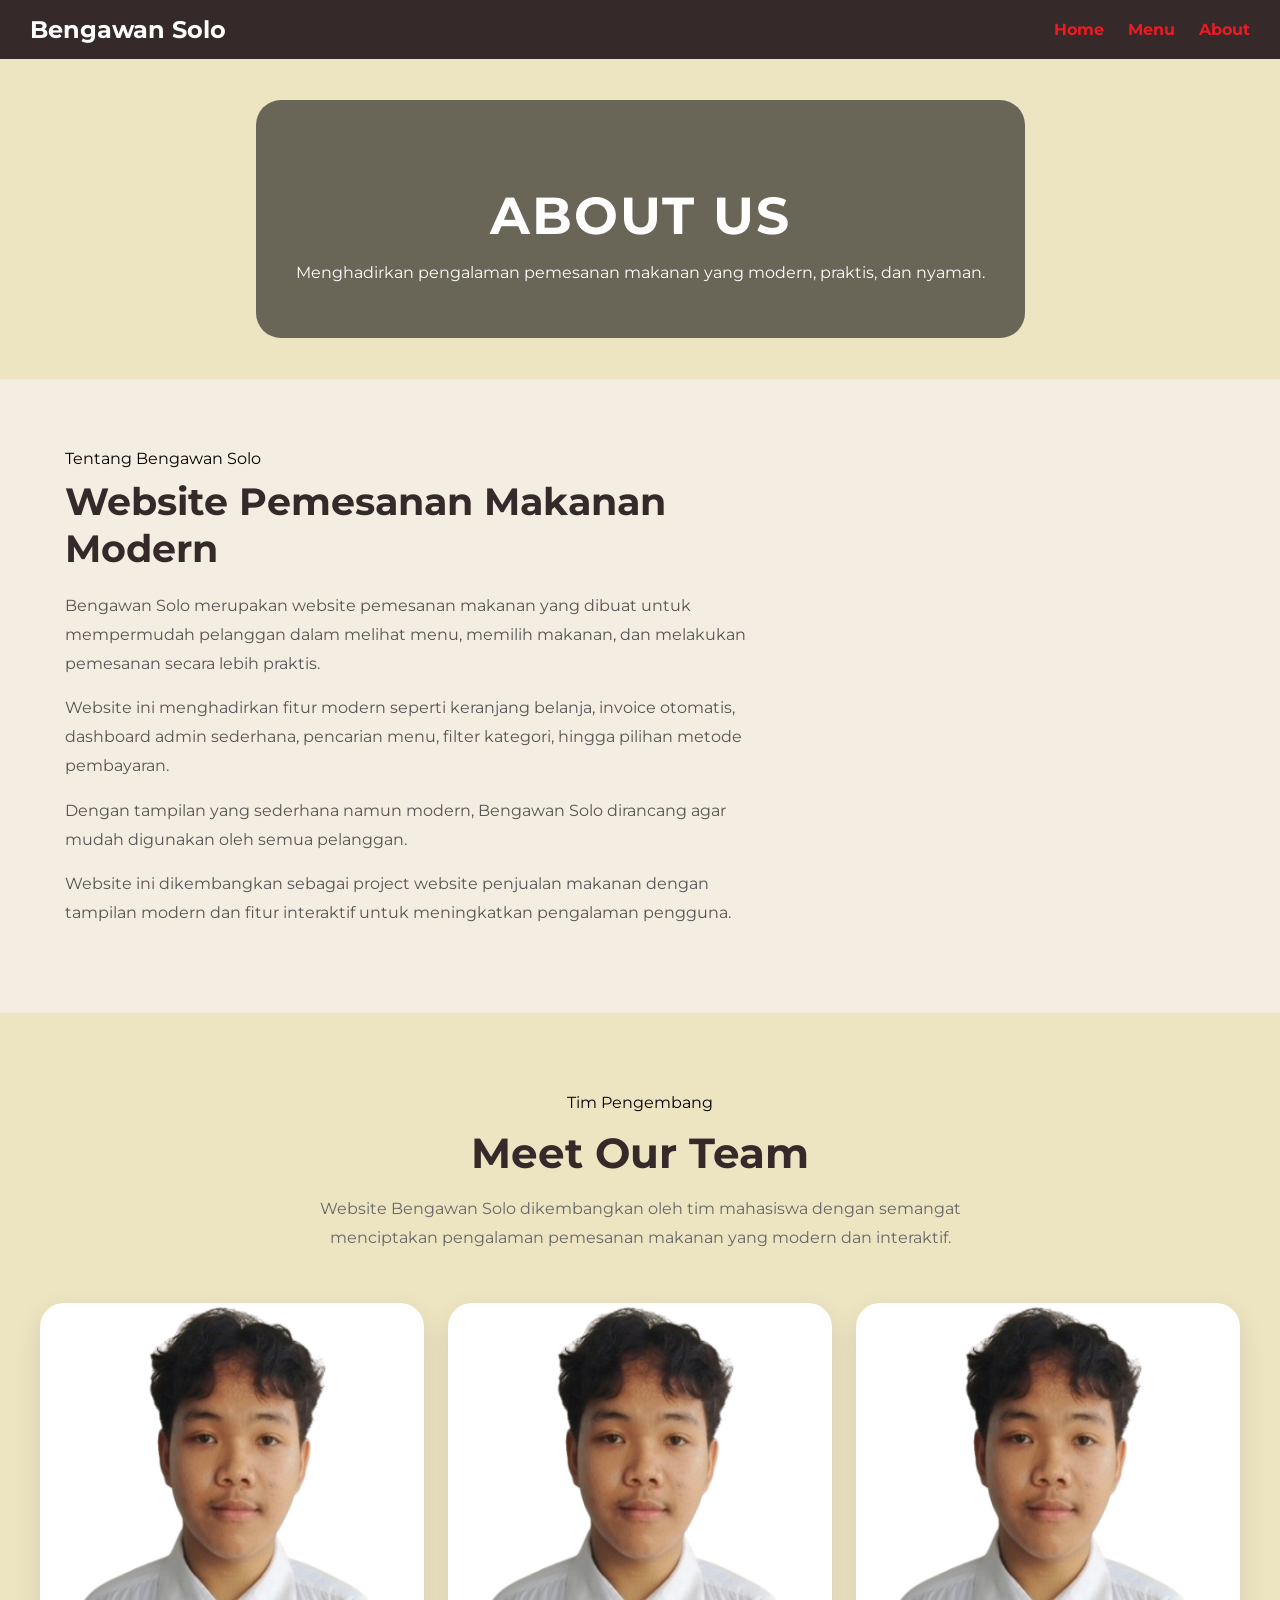
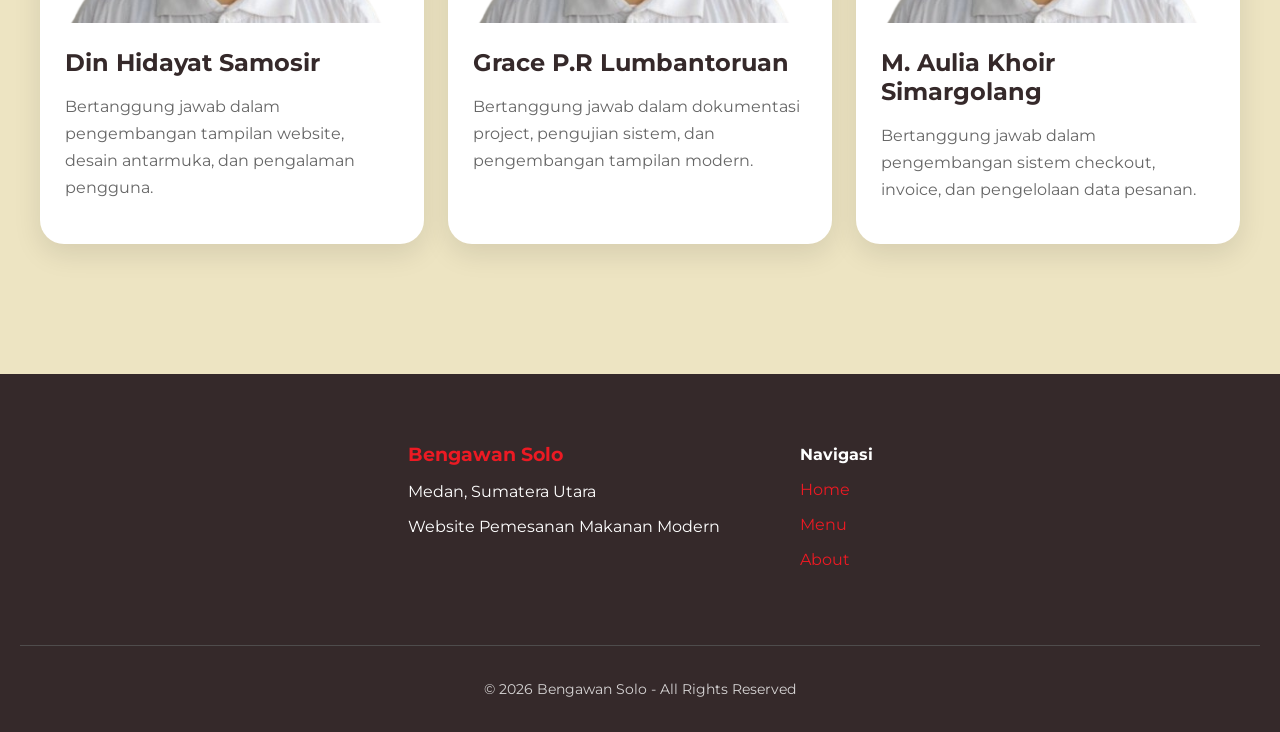
==== about.html @ acec0089 "ini yang tadi" ====
<!DOCTYPE html>
<html lang="en">

<head>
    <meta charset="UTF-8">
    <meta name="viewport" content="width=device-width, initial-scale=1.0">
    <title>About Us - Bengawan Solo</title>

    <link rel="stylesheet" href="styles/style.css">
    <link href="https://fonts.googleapis.com/css2?family=Montserrat&display=swap" rel="stylesheet">
</head>

<body>

    <!-- HEADER -->
    <header>
        <h2 class="logo">Bengawan Solo</h2>

        <div class="hamburger" id="hamburger">☰</div>

        <nav id="nav-menu">
            <a href="index.html">Home</a>
            <a href="menu.html">Menu</a>
            <a href="about.html">About</a>
        </nav>
    </header>

    <!-- HERO -->
    <section class="about-hero">
        <div class="about-overlay">
            <h1>ABOUT US</h1>
            <p>Menghadirkan pengalaman pemesanan makanan yang modern, praktis, dan nyaman.</p>
        </div>
    </section>

    <!-- ABOUT CONTENT -->
    <section class="about-section-page">
        <div class="about-page-container">

            <div class="about-page-text">
                <span class="section-label">Tentang Bengawan Solo</span>

                <h2>Website Pemesanan Makanan Modern</h2>

                <p>
                    Bengawan Solo merupakan website pemesanan makanan yang dibuat
                    untuk mempermudah pelanggan dalam melihat menu, memilih makanan,
                    dan melakukan pemesanan secara lebih praktis.
                </p>

                <p>
                    Website ini menghadirkan fitur modern seperti keranjang belanja,
                    invoice otomatis, dashboard admin sederhana, pencarian menu,
                    filter kategori, hingga pilihan metode pembayaran.
                </p>

                <p>
                    Dengan tampilan yang sederhana namun modern, Bengawan Solo
                    dirancang agar mudah digunakan oleh semua pelanggan.
                </p>

                <p>
                    Website ini dikembangkan sebagai project website penjualan
                    makanan dengan tampilan modern dan fitur interaktif untuk
                    meningkatkan pengalaman pengguna.
                </p>

            </div>
        </div>

    </section>

    <section class="team-section">

        <div class="team-header">
            <span class="section-label">Tim Pengembang</span>
            <h2>Meet Our Team</h2>
            <p>
                Website Bengawan Solo dikembangkan oleh tim mahasiswa
                dengan semangat menciptakan pengalaman pemesanan makanan
                yang modern dan interaktif.
            </p>
        </div>

        <div class="team-grid">

            <!-- MEMBER 1 -->
            <div class="team-profile-card">

                <div class="team-photo">
                    <img src="assets/foto/foto.png" alt="Din Hidayat">
                </div>

                <div class="team-profile-content">
                    <h3>Din Hidayat Samosir</h3>

                    <p>
                        Bertanggung jawab dalam pengembangan tampilan website,
                        desain antarmuka, dan pengalaman pengguna.
                    </p>
                </div>

            </div>

            <!-- MEMBER 2 -->
            <div class="team-profile-card">

                <div class="team-photo">
                    <img src="assets/foto/foto.png" alt="Grace">
                </div>

                <div class="team-profile-content">
                    <h3>Grace P.R Lumbantoruan</h3>

                    <p>
                        Bertanggung jawab dalam dokumentasi project,
                        pengujian sistem, dan pengembangan tampilan modern.
                    </p>
                </div>

            </div>

            <!-- MEMBER 3 -->
            <div class="team-profile-card">

                <div class="team-photo">
                    <img src="assets/foto/foto.png" alt="Khoir">
                </div>

                <div class="team-profile-content">
                    <h3>M. Aulia Khoir Simargolang</h3>

                    <p>
                        Bertanggung jawab dalam pengembangan sistem checkout,
                        invoice, dan pengelolaan data pesanan.
                    </p>
                </div>

            </div>


        </div>

    </section>

    <!-- FOOTER -->
    <footer>
        <div class="footer-container">

            <div class="footer-info">
                <h3>Bengawan Solo</h3>
                <p>Medan, Sumatera Utara</p>
                <p>Website Pemesanan Makanan Modern</p>
            </div>

            <div class="footer-info">
                <h4>Navigasi</h4>
                <p><a href="index.html">Home</a></p>
                <p><a href="menu.html">Menu</a></p>
                <p><a href="about.html">About</a></p>
            </div>

        </div>

        <div class="footer-bottom">
            <p>&copy; 2026 Bengawan Solo - All Rights Reserved</p>
        </div>
    </footer>

    <script src="scripts/main.js"></script>
</body>

</html>
---- styles/style.css ----
/*
=================================================
          PENGATURAN DASAR (GLOBAL)
=================================================
*/

html {
    scroll-behavior: smooth;
}

body {
    background-color: #EDE4C2;    
    font-family: 'Montserrat', sans-serif;
    margin: 0;
}
/*
=================================================
        AKHIR PENGATURAN DASAR (GLOBAL)
=================================================
*/


/*
=================================================
                 HEADER & NAVIGASI
=================================================
*/
header {
    padding: 15px 30px;
    background-color: #35292A;
    color: white;
    display: flex;
    justify-content: space-between;
    align-items: center;
    position: sticky;
    top: 0;
    z-index: 1000;
}

.logo {
    margin: 0;
}

nav a {
    margin-left: 20px;
    text-decoration: none;
    color: #EC1A23;
    font-weight: bold;
}

nav a:hover {
    text-decoration: underline;
}


/*
=================================================
              AKHIR HEADER & NAVIGASI
=================================================
*/


/*
=================================================
               BANNER (HERO SECTION)
=================================================
*/
#banner {
    position: relative;
    height: 400px;
    background: url('https://images.unsplash.com/photo-1504674900247-0877df9cc836') center/cover no-repeat;
    display: flex;
    justify-content: center;
    align-items: center;
}

.overlay {
    background: rgba(0,0,0,0.5);
    padding: 40px;
    text-align: center;
    color: white;
    border-radius: 100px;
}

.overlay h1 {
    font-family: 'Copperplate', 'Papyrus', fantasy;
    font-size: 60px;        
    margin-bottom: 10px;
}

.btn {
    display: inline-block;
    margin-top: 20px;
    padding: 10px 20px;
    background-color: #EC1A23;
    color: white;
    text-decoration: none;
    border-radius: 5px;
}

.btn:hover {
    background-color: #c5141c;
}
/*
=================================================
             AKHIR BANNER (HERO SECTION)
=================================================
*/
/*
=================================================
             SLIDER ULASAN (TESTIMONI)
=================================================
*/
.ulasan-section {
    padding: 60px 20px;
    background-color: #f4ede1; /* Warna krem yang sedikit beda biar menonjol */
    text-align: center;
}

.ulasan-section h2 {
    color: #35292A;
    margin-bottom: 30px;
}

.slider-container {
    display: flex;
    align-items: center;
    justify-content: center;
    max-width: 600px;
    margin: 0 auto;
    position: relative;
    gap: 15px; /* Jarak antara tombol dan kartu */
}

/* Ini "Jendela" pembatasnya */
.slider-wrapper {
    width: 80%;
    overflow: hidden; /* Sembunyikan kartu yang meluber keluar batas */
    border-radius: 10px;
    box-shadow: 0 4px 15px rgba(0,0,0,0.05);
}

/* Ini "Rel" keretanya */
.slider-track {
    display: flex;
    transition: transform 0.4s ease-in-out; /* Ini kunci animasi geser mulusnya! */
}

/* Ini "Gerbong" ulasannya */
.slide-card {
    min-width: 100%; /* Memaksa tiap kartu lebarnya 100% dari jendela */
    box-sizing: border-box;
    background: white;
    padding: 30px 20px;
    border-radius: 10px;
}

.bintang {
    margin: 0 0 10px 0;
    font-size: 20px;
}

.komen {
    font-style: italic;
    color: #555;
    margin-bottom: 15px;
    line-height: 1.5;
}

/* Tombol Kiri Kanan */
.slider-btn {
    background-color: #EC1A23;
    color: white;
    border: none;
    border-radius: 50%;
    width: 40px;
    height: 40px;
    font-size: 20px;
    font-weight: bold;
    cursor: pointer;
    transition: 0.3s;
}

.slider-btn:hover {
    background-color: #35292A;
    transform: scale(1.1);
}
/*
=================================================
          AKHIR SLIDER ULASAN (TESTIMONI)
=================================================
*/

/*
=================================================
               DAFTAR MENU & KARTU
=================================================
*/
#menu {
    padding: 50px 20px;
    text-align: center;
}

#menu h2 {
    margin-bottom: 30px;
}

.menu-container {
    display: flex;
    justify-content: center;
    gap: 20px;
    flex-wrap: wrap;
}

.card {
    background: white;
    padding: 20px;
    width: 200px;
    border-radius: 10px;
    box-shadow: 0 4px 8px rgba(0,0,0,0.1);
}

.card h3 {
    margin-top: 0;
}

.card img {
    width: 100%;
    height: 140px;
    object-fit: cover;
    border-radius: 8px;
    margin-bottom: 12px;
}

.btn-card {
    width: 100%;
    margin-top: 10px;
    padding: 8px;
    background: #EC1A23;
    color: white;
    border: none;
    border-radius: 5px;
    cursor: pointer;
}

.btn-pesan {
    width: 100%;
    margin-top: 12px;
    padding: 10px;
    background-color: #EC1A23;
    color: white;
    border: none;
    border-radius: 6px;
    font-weight: bold;
    cursor: pointer;
    transition: 0.3s;
}

.btn-pesan:hover {
    background-color: #c5141c;
    transform: scale(1.03);
}
/*
=================================================
             AKHIR DAFTAR MENU & KARTU
=================================================
*/


/*
=================================================
             NOTIFIKASI (TOAST POP-UP)
=================================================
*/
.toast {
    visibility: hidden;
    min-width: 280px;
    background-color: #333;
    color: #fff;
    text-align: center;
    border-radius: 8px;
    padding: 16px 20px;
    position: fixed;
    bottom: 30px;
    left: 50%;
    transform: translate(-50%, 20px);
    z-index: 1000;
    box-shadow: 0 4px 15px rgba(0,0,0,0.3);
    font-size: 15px;
    opacity: 0;
    transition: all 0.4s ease;
}

.toast.show {
    visibility: visible;
    opacity: 1;
    transform: translate(-50%, 0);
}
/*
=================================================
           AKHIR NOTIFIKASI (TOAST POP-UP)
=================================================
*/
/*
=================================================
             KERANJANG BELANJA (CART)
=================================================
*/
.cart-section {
    padding: 50px 20px;
    background-color: #EDE4C2; /* Warna background sedikit lebih terang dari body */
}

.cart-container {
    max-width: 600px;
    margin: 0 auto;
    background: white;
    padding: 30px;
    border-radius: 15px;
    box-shadow: 0 8px 20px rgba(0, 0, 0, 0.08); /* Efek melayang/shadow yang lembut */
    border-top: 5px solid #EC1A23; /* Garis aksen merah Bengawan Solo di atas */
}

.cart-container h2 {
    text-align: center;
    color: #35292A;
    margin-bottom: 25px;
    font-size: 24px;
}

.cart-items-list {
    min-height: 80px;
}

.empty-msg {
    text-align: center;
    color: #888;
    font-style: italic;
    padding: 20px 0;
}

/* Desain untuk setiap baris pesanan */
.cart-item {
    display: flex;
    justify-content: space-between;
    align-items: center;
    padding: 12px 0;
    border-bottom: 1px dashed #ccc; /* Garis pemisah putus-putus biar estetik */
}

.item-name {
    font-weight: 600;
    color: #35292A;
}

.item-price {
    font-weight: 500;
    color: #555;
    display: flex;
    align-items: center;
    gap: 15px; /* Jarak antara harga dan tombol silang */
}

/* Tombol hapus (silang merah) */
.btn-remove {
    background: #ffe6e6;
    border: none;
    color: #EC1A23;
    width: 28px;
    height: 28px;
    border-radius: 50%; /* Bikin tombolnya jadi bulat */
    cursor: pointer;
    font-weight: bold;
    display: flex;
    justify-content: center;
    align-items: center;
    transition: 0.2s ease;
}

.btn-remove:hover {
    background: #EC1A23;
    color: white;
    transform: scale(1.1);
}

/* Bagian bawah keranjang (Total & Tombol) */
.cart-footer {
    margin-top: 25px;
    padding-top: 15px;
    border-top: 2px solid #eee;
    text-align: right;
}

.cart-total {
    font-size: 20px;
    font-weight: bold;
    color: #35292A;
    margin-bottom: 20px;
}

#total-price {
    color: #EC1A23; /* Total harganya ditonjolkan dengan warna merah */
    font-size: 24px;
    margin-left: 10px;
}

.btn-checkout {
    width: 100%;
    padding: 14px;
    background-color: #25D366; /* Warna hijau khas WhatsApp */
    color: white;
    border: none;
    border-radius: 8px;
    font-size: 16px;
    font-weight: bold;
    cursor: pointer;
    transition: all 0.3s ease;
    box-shadow: 0 4px 10px rgba(37, 211, 102, 0.3);
}

.btn-checkout:hover {
    background-color: #128C7E; /* Hijau WA lebih gelap saat di-hover */
    transform: translateY(-2px); /* Efek tombol naik sedikit */
}
/*
=================================================
          AKHIR KERANJANG BELANJA (CART)
=================================================
*/

/*
=================================================
                     FOOTER
=================================================
*/
footer {
    background-color: #35292A;
    color: white;
    padding: 50px 20px 20px;
    margin-top: 50px;
}

.footer-container {
    display: flex;
    justify-content: center;
    gap: 80px;
    flex-wrap: wrap;
    max-width: 1200px;
    margin: 0 auto;
}

.footer-info {
    margin-bottom: 20px;
}

.footer-info h3 {
    color: #EC1A23;
    margin-bottom: 15px;
}

.footer-info h4 {
    margin-bottom: 12px;
}

.footer-info a {
    color: #EC1A23;
    text-decoration: none;
}

.footer-info a:hover {
    text-decoration: underline;
}

.footer-bottom {
    text-align: center;
    margin-top: 40px;
    padding-top: 20px;
    border-top: 1px solid #555;
    opacity: 0.8;
    font-size: 14px;
}
/*
=================================================
                   AKHIR FOOTER
=================================================
*/


/*
/* 
=================================================
             HAMBURGER MENU (MOBILE)
=================================================
*/
/* Sembunyikan di layar laptop */
.hamburger {
    display: none; 
    font-size: 28px;
    cursor: pointer;
    color: #EC1A23;
    position: relative;
    z-index: 999; /* Biar posisinya paling depan dan bisa diklik */
}

/* RESPONSIVE (TAMPILAN MOBILE/HP) */
@media (max-width: 768px) {
    header {
        position: relative; /* Biar menu dropdown-nya patuh sama header */
    }

    .hamburger {
        display: block; /* Munculkan tombol ☰ di HP */
    }
    
    #nav-menu {
        display: none; /* Sembunyikan menu bawaan */
        flex-direction: column;
        width: 100%;
        background-color: #35292A;
        position: absolute;
        top: 60px; /* Posisi di bawah header */
        left: 0;
        text-align: center;
        padding-bottom: 15px;
        z-index: 998; /* Posisi satu lapis di bawah tombol hamburger */
        box-shadow: 0 10px 15px rgba(0,0,0,0.2);
    }

    /* Class ini yang akan dipanggil oleh JavaScript! */
    #nav-menu.aktif {
        display: flex;
    }
    
    nav a {
        margin: 15px 0;
        display: block;
        padding: 10px;
    }
}
/* 
=================================================
          AKHIR HAMBURGER MENU (MOBILE)
=================================================
*/

.menu-tools {
    max-width: 700px;
    margin: 0 auto 30px;
    text-align: center;
}

#search-menu {
    width: 100%;
    max-width: 450px;
    padding: 12px 15px;
    border: 1px solid #ccc;
    border-radius: 8px;
    font-family: inherit;
    margin-bottom: 15px;
}

.filter-buttons {
    display: flex;
    justify-content: center;
    gap: 10px;
    flex-wrap: wrap;
}

.filter-btn {
    padding: 10px 18px;
    border: none;
    border-radius: 20px;
    background-color: white;
    color: #35292A;
    cursor: pointer;
    font-weight: bold;
}

.filter-btn.active,
.filter-btn:hover {
    background-color: #EC1A23;
    color: white;
}

.qty-control {
    display: flex;
    align-items: center;
    gap: 8px;
}

.qty-control button {
    width: 28px;
    height: 28px;
    border: none;
    border-radius: 50%;
    background-color: #EC1A23;
    color: white;
    font-weight: bold;
    cursor: pointer;
}

.invoice-modal {
    display: none;
    position: fixed;
    z-index: 2000;
    inset: 0;
    background: rgba(0,0,0,0.55);
    justify-content: center;
    align-items: center;
    padding: 20px;
}

.invoice-box {
    background: white;
    max-width: 500px;
    width: 100%;
    padding: 25px;
    border-radius: 15px;
    position: relative;
    box-shadow: 0 10px 30px rgba(0,0,0,0.25);
}

.close-invoice {
    position: absolute;
    top: 10px;
    right: 15px;
    border: none;
    background: none;
    font-size: 28px;
    cursor: pointer;
}

#invoice-content pre {
    background: #f7f7f7;
    padding: 15px;
    border-radius: 8px;
    white-space: pre-wrap;
    font-family: inherit;
    line-height: 1.6;
}

.floating-cart {
    position: fixed;
    right: 20px;
    bottom: 25px;
    background-color: #EC1A23;
    color: white;
    padding: 14px 18px;
    border-radius: 50px;
    font-weight: bold;
    box-shadow: 0 5px 15px rgba(0,0,0,0.25);
    z-index: 1500;
    cursor: pointer;
    display: none;
}

.floating-cart:hover {
    background-color: #c5141c;
    transform: scale(1.05);
}

.card {
    position: relative;
}

.badge-best {
    position: absolute;
    top: 12px;
    left: 12px;
    background-color: #EC1A23;
    color: white;
    padding: 5px 10px;
    border-radius: 20px;
    font-size: 11px;
    font-weight: bold;
    box-shadow: 0 3px 8px rgba(0,0,0,0.2);
}

.btn-checkout.loading {
    opacity: 0.7;
    pointer-events: none;
}

.invoice-success {
    background-color: #e9fff0;
    color: #128C7E;
    padding: 10px;
    border-radius: 8px;
    font-weight: bold;
    margin-bottom: 15px;
    text-align: center;
}

.empty-msg {
    text-align: center;
    color: #888;
    padding: 25px 0;
}

.empty-icon {
    font-size: 42px;
    margin-bottom: 10px;
}

.empty-msg h3 {
    color: #35292A;
    margin: 5px 0;
}

.empty-msg p {
    margin: 0;
    font-size: 14px;
}

.btn-clear-cart {
    background-color: #fff0f0;
    color: #EC1A23;
    border: 1px solid #EC1A23;
    padding: 10px 14px;
    border-radius: 8px;
    font-weight: bold;
    cursor: pointer;
    margin-bottom: 15px;
}

.btn-clear-cart:hover {
    background-color: #EC1A23;
    color: white;
}

/* bagian animasi */
.card {
    transition: transform 0.3s ease, box-shadow 0.3s ease;
}

.card:hover {
    transform: translateY(-8px);
    box-shadow: 0 10px 22px rgba(0,0,0,0.18);
}

.btn,
.btn-card,
.btn-checkout,
.btn-clear-cart,
.filter-btn {
    transition: all 0.3s ease;
}

.btn:hover,
.btn-card:hover,
.btn-checkout:hover,
.btn-clear-cart:hover,
.filter-btn:hover {
    transform: translateY(-2px);
}

.invoice-box {
    animation: popupScale 0.35s ease;
}

@keyframes popupScale {
    from {
        opacity: 0;
        transform: scale(0.85) translateY(20px);
    }
    to {
        opacity: 1;
        transform: scale(1) translateY(0);
    }
}

.cart-item-row {
    animation: slideInCart 0.3s ease;
}

@keyframes slideInCart {
    from {
        opacity: 0;
        transform: translateX(-15px);
    }
    to {
        opacity: 1;
        transform: translateX(0);
    }
}

.floating-cart {
    animation: bounceCart 0.5s ease;
}

@keyframes bounceCart {
    0% {
        transform: scale(0.8);
    }
    50% {
        transform: scale(1.12);
    }
    100% {
        transform: scale(1);
    }
}

.badge-best {
    animation: pulseBadge 1.8s infinite;
}

@keyframes pulseBadge {
    0% {
        transform: scale(1);
    }
    50% {
        transform: scale(1.08);
    }
    100% {
        transform: scale(1);
    }
}

.admin-page {
    padding: 40px 20px;
    max-width: 900px;
    margin: 0 auto;
}

.admin-page h1 {
    color: #35292A;
    text-align: center;
}

.admin-subtitle {
    text-align: center;
    color: #666;
    margin-bottom: 30px;
}

.admin-order-list {
    display: grid;
    gap: 20px;
}

.admin-order-card {
    background: white;
    padding: 22px;
    border-radius: 15px;
    box-shadow: 0 6px 18px rgba(0,0,0,0.1);
    border-left: 6px solid #EC1A23;
}

.admin-order-header {
    display: flex;
    justify-content: space-between;
    align-items: center;
}

.admin-order-header h3 {
    margin: 0;
    color: #35292A;
}

.status-badge {
    background-color: #fff0f0;
    color: #EC1A23;
    padding: 6px 12px;
    border-radius: 20px;
    font-size: 13px;
    font-weight: bold;
}

.admin-order-card ul {
    padding-left: 20px;
}

.admin-actions {
    display: flex;
    gap: 10px;
    margin-top: 15px;
    flex-wrap: wrap;
}

.admin-actions button {
    padding: 9px 14px;
    border: none;
    border-radius: 8px;
    background-color: #35292A;
    color: white;
    cursor: pointer;
    font-weight: bold;
}

.admin-actions button:hover {
    background-color: #EC1A23;
}

.btn-delete-order {
    background-color: #EC1A23 !important;
}

.about-hero {
    height: 320px;
    background: url('https://images.unsplash.com/photo-1504674900247-0877df9cc836') center/cover no-repeat;
    display: flex;
    justify-content: center;
    align-items: center;
    position: relative;
}

.about-overlay {
    background: rgba(0,0,0,0.55);
    padding: 40px;
    border-radius: 25px;
    text-align: center;
    color: white;
}

.about-overlay h1 {
    font-size: 52px;
    margin-bottom: 10px;
    letter-spacing: 2px;
}

.about-section-page {
    padding: 70px 20px;
    background-color: #f4ede1;
}

.about-page-container {
    max-width: 1150px;
    margin: 0 auto;
    display: grid;
    grid-template-columns: 1.6fr 1fr;
    gap: 35px;
    align-items: start;
}

.about-page-text h2 {
    font-size: 38px;
    color: #35292A;
    margin: 10px 0 20px;
}

.about-page-text p {
    color: #555;
    line-height: 1.8;
    margin-bottom: 15px;
}

.about-feature-grid {
    display: grid;
    grid-template-columns: repeat(3, 1fr);
    gap: 18px;
    margin-top: 35px;
}

.about-feature-card {
    background: white;
    padding: 22px;
    border-radius: 18px;
    text-align: center;
    box-shadow: 0 5px 18px rgba(0,0,0,0.08);
    transition: 0.3s ease;
}

.about-feature-card:hover {
    transform: translateY(-6px);
}

.about-feature-card h3 {
    font-size: 34px;
    margin-bottom: 10px;
}

.about-feature-card h4 {
    margin-bottom: 8px;
    color: #35292A;
}

.about-feature-card p {
    font-size: 14px;
    margin: 0;
}

.team-card {
    background: white;
    padding: 30px;
    border-radius: 20px;
    box-shadow: 0 8px 22px rgba(0,0,0,0.1);
    border-top: 6px solid #EC1A23;
}

.team-card h3 {
    margin-top: 0;
    color: #35292A;
    margin-bottom: 20px;
}

.team-member {
    display: flex;
    align-items: center;
    gap: 12px;
    margin-bottom: 15px;
    background: #f8f8f8;
    padding: 12px;
    border-radius: 12px;
}

.team-member span {
    font-size: 24px;
}

.team-member p {
    margin: 0;
    font-weight: 600;
    color: #35292A;
}

.team-info {
    margin-top: 25px;
    color: #666;
    line-height: 1.7;
}

@media (max-width: 768px) {

    .about-page-container {
        grid-template-columns: 1fr;
    }

    .about-feature-grid {
        grid-template-columns: 1fr;
    }

    .about-overlay h1 {
        font-size: 40px;
    }

    .about-page-text h2 {
        font-size: 30px;
    }
}

.team-section {
    padding: 80px 20px;
    background-color: #EDE4C2;
}

.team-header {
    text-align: center;
    max-width: 750px;
    margin: 0 auto 50px;
}

.team-header h2 {
    font-size: 42px;
    color: #35292A;
    margin: 15px 0;
}

.team-header p {
    color: #666;
    line-height: 1.8;
}

.team-grid {
    max-width: 1200px;
    margin: 0 auto;
    display: grid;
    grid-template-columns: repeat(3, 1fr);
    gap: 24px;
}

.team-profile-card {
    background: white;
    border-radius: 24px;
    overflow: hidden;
    box-shadow: 0 10px 28px rgba(0,0,0,0.1);
    transition: 0.35s ease;
}

.team-profile-card:hover {
    transform: translateY(-10px);
}

.team-photo {
    width: 100%;
    height: 320px;
    overflow: hidden;
}

.team-photo img {
    width: 100%;
    height: 100%;
    object-fit: cover;
    transition: 0.4s ease;
}

.team-profile-card:hover .team-photo img {
    transform: scale(1.08);
}

.team-profile-content {
    padding: 25px;
}

.team-profile-content h3 {
    margin: 0 0 8px;
    color: #35292A;
    font-size: 24px;
}

.team-profile-content p {
    color: #666;
    line-height: 1.7;
}

@media (max-width: 992px) {
    .team-grid {
        grid-template-columns: 1fr;
    }

    .team-photo {
        height: 400px;
    }

    .team-header h2 {
        font-size: 34px;
    }
}
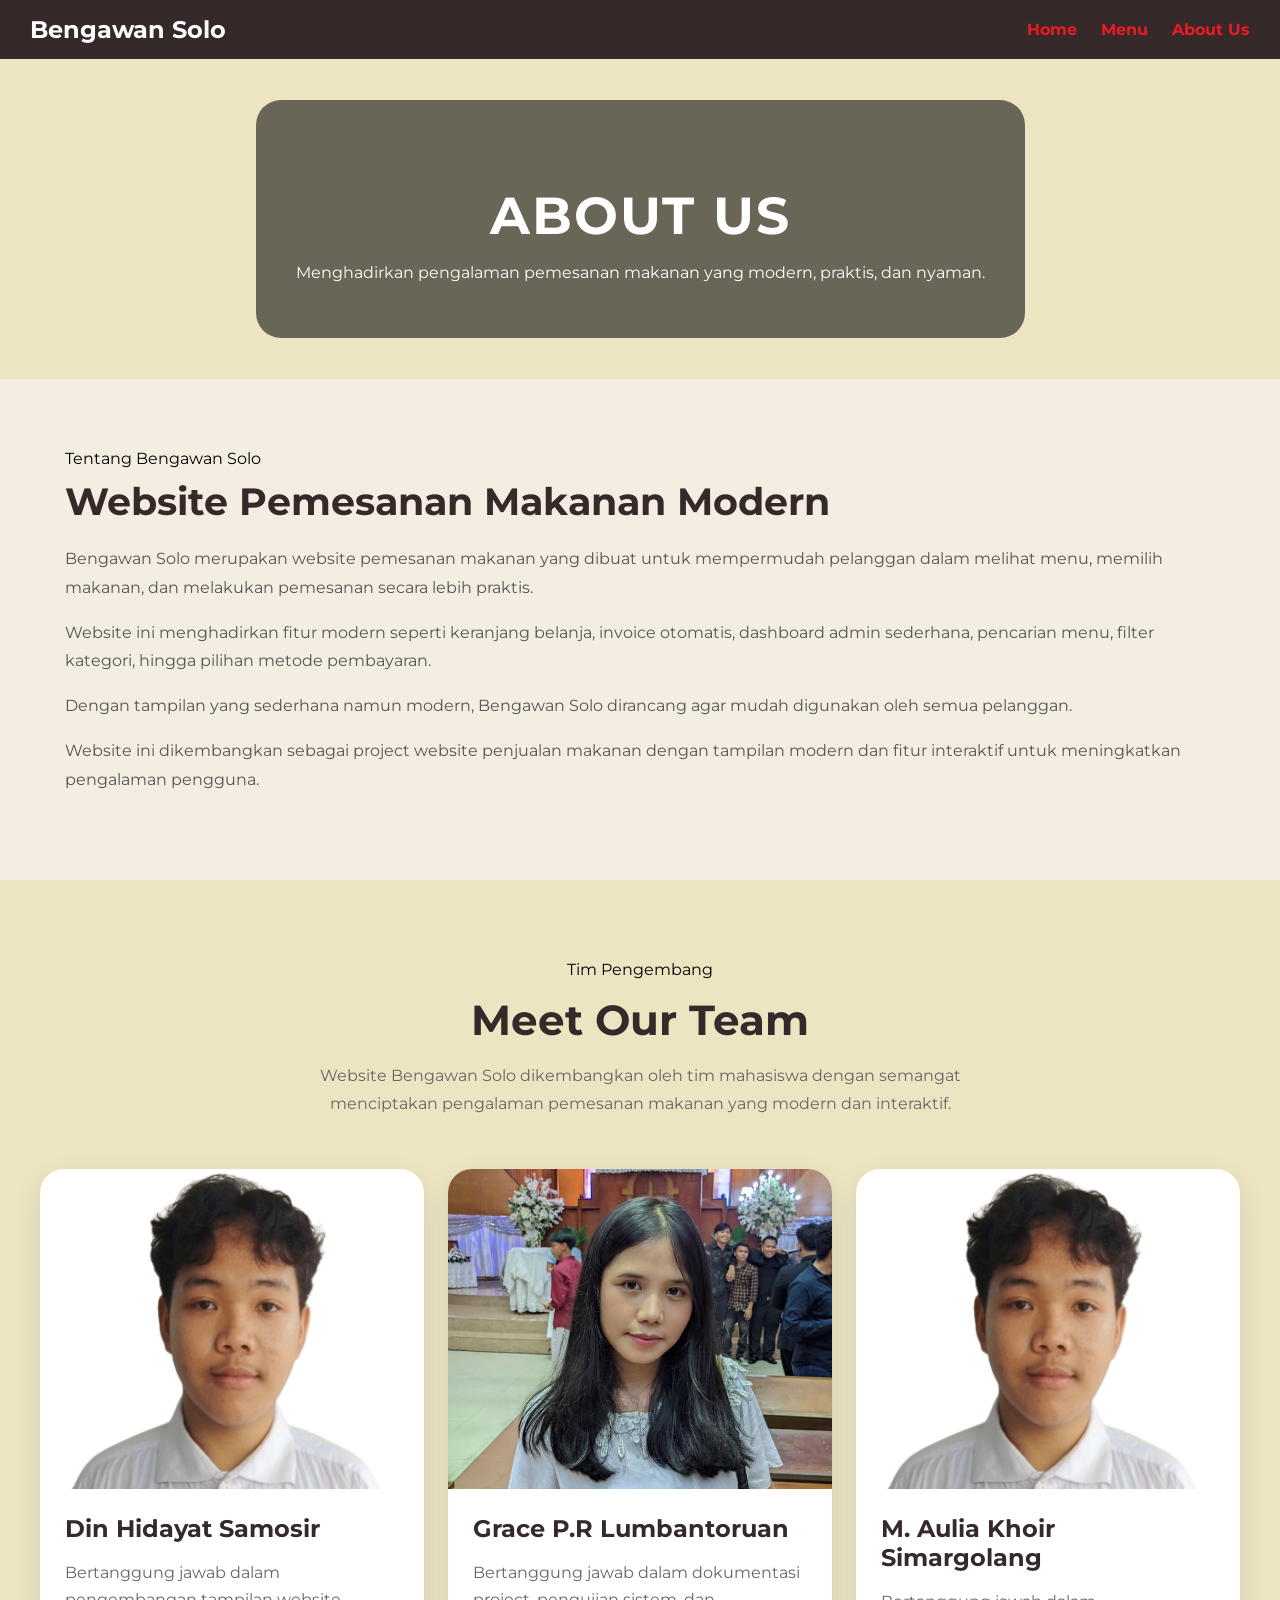
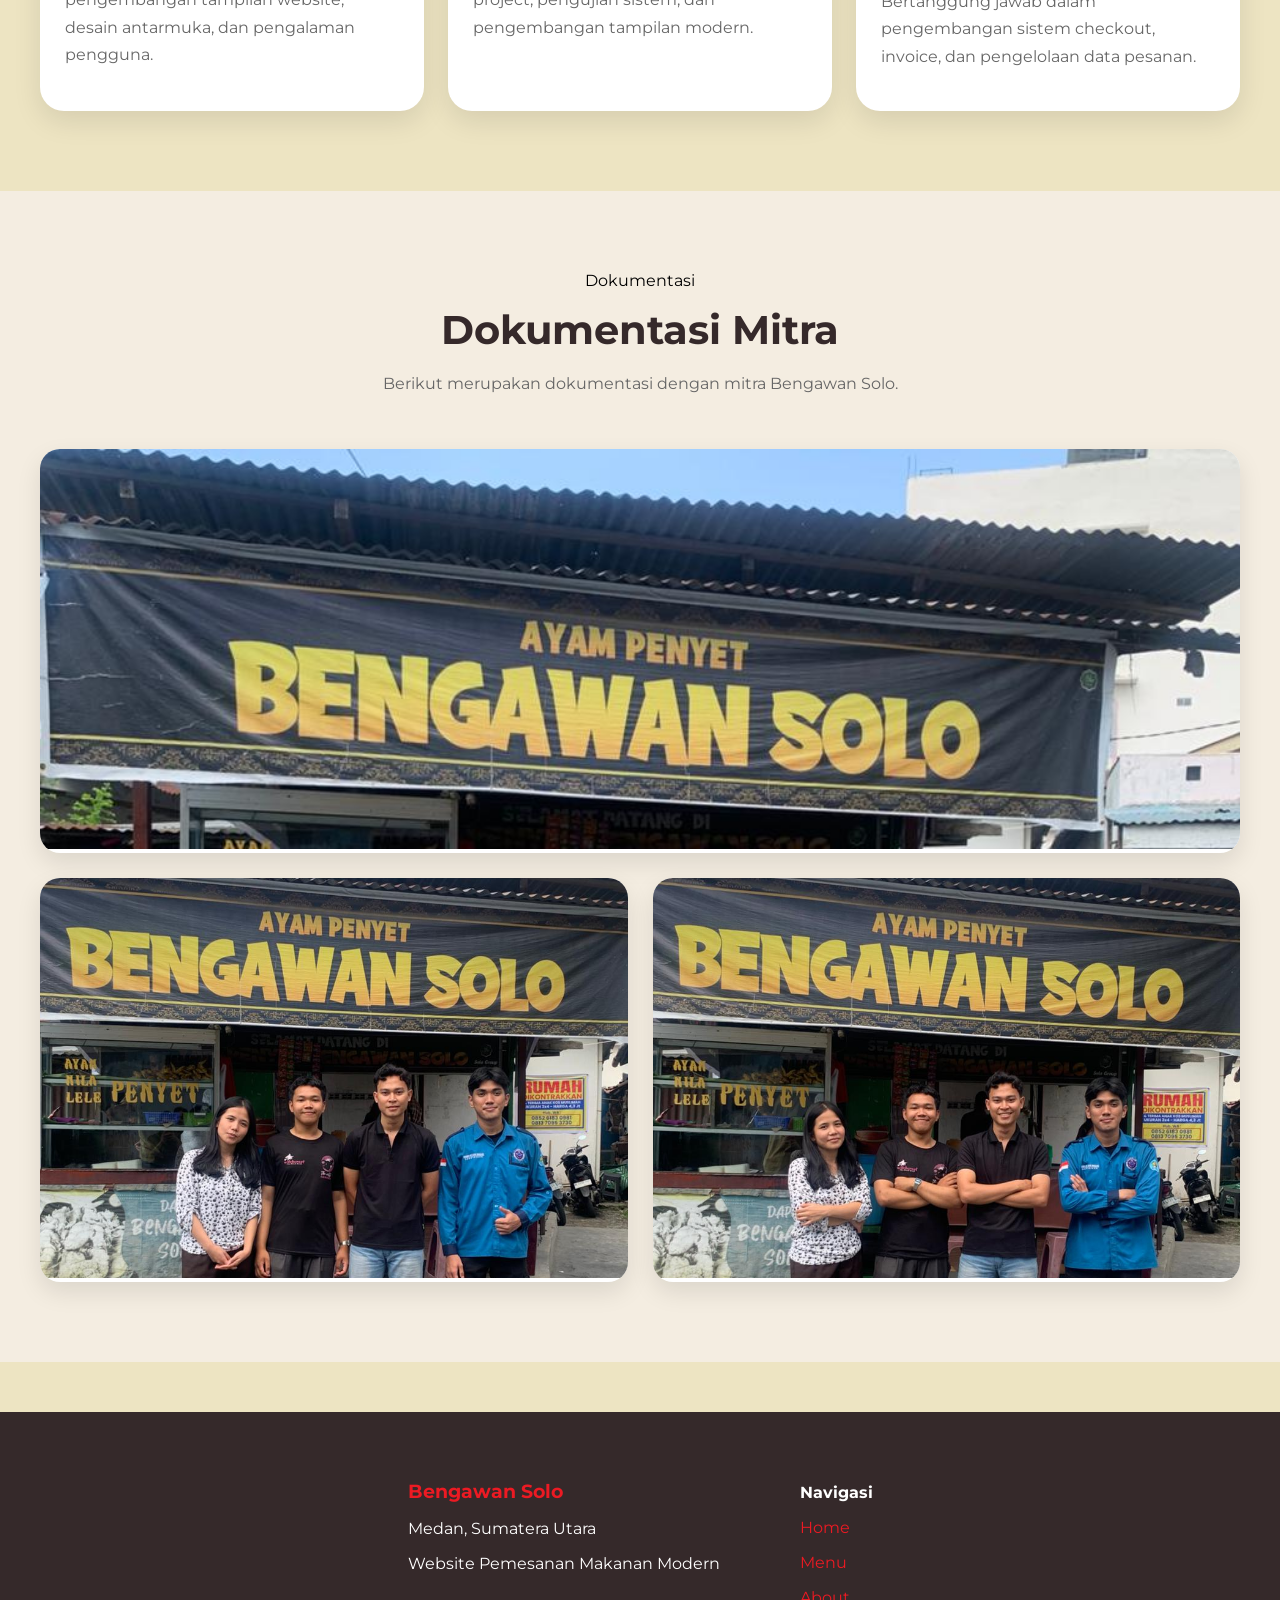
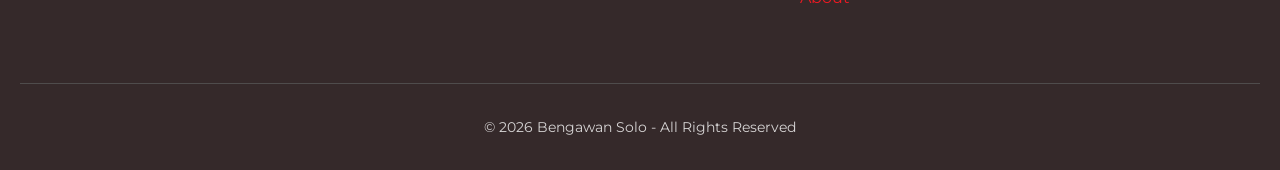
==== commit 377e692a: "penambahan about us dan foto" ====
--- a/about.html
+++ b/about.html
@@ -21,7 +21,7 @@
         <nav id="nav-menu">
             <a href="index.html">Home</a>
             <a href="menu.html">Menu</a>
-            <a href="about.html">About</a>
+            <a href="about.html">About Us</a>
         </nav>
     </header>
 
@@ -106,7 +106,7 @@
             <div class="team-profile-card">
 
                 <div class="team-photo">
-                    <img src="assets/foto/foto.png" alt="Grace">
+                    <img src="assets/foto/gresya.jpeg" alt="Grace">
                 </div>
 
                 <div class="team-profile-content">
@@ -138,6 +138,39 @@
 
             </div>
 
+
+        </div>
+
+    </section>
+
+    <!-- ini section dokumentasi -->
+    <section class="documentation-section">
+
+        <div class="documentation-header">
+
+            <span class="section-label">Dokumentasi</span>
+
+            <h2>Dokumentasi Mitra</h2>
+
+            <p>
+                Berikut merupakan dokumentasi dengan mitra Bengawan Solo.
+            </p>
+
+        </div>
+
+        <div class="documentation-grid">
+
+            <div class="documentation-card doc-1">
+                <img src="assets/dokumentasi/dokumentasi1.jpeg" alt="Dokumentasi 1">
+            </div>
+
+            <div class="documentation-card doc-2">
+                <img src="assets/dokumentasi/dokumentasi2.jpeg" alt="Dokumentasi 2">
+            </div>
+
+            <div class="documentation-card doc-3">
+                <img src="assets/dokumentasi/dokumentasi3.jpeg" alt="Dokumentasi 3">
+            </div>
 
         </div>
 
--- a/styles/style.css
+++ b/styles/style.css
@@ -9,10 +9,11 @@
 }
 
 body {
-    background-color: #EDE4C2;    
+    background-color: #EDE4C2;
     font-family: 'Montserrat', sans-serif;
     margin: 0;
 }
+
 /*
 =================================================
         AKHIR PENGATURAN DASAR (GLOBAL)
@@ -75,7 +76,7 @@
 }
 
 .overlay {
-    background: rgba(0,0,0,0.5);
+    background: rgba(0, 0, 0, 0.5);
     padding: 40px;
     text-align: center;
     color: white;
@@ -84,7 +85,7 @@
 
 .overlay h1 {
     font-family: 'Copperplate', 'Papyrus', fantasy;
-    font-size: 60px;        
+    font-size: 60px;
     margin-bottom: 10px;
 }
 
@@ -101,6 +102,7 @@
 .btn:hover {
     background-color: #c5141c;
 }
+
 /*
 =================================================
              AKHIR BANNER (HERO SECTION)
@@ -113,7 +115,8 @@
 */
 .ulasan-section {
     padding: 60px 20px;
-    background-color: #f4ede1; /* Warna krem yang sedikit beda biar menonjol */
+    background-color: #f4ede1;
+    /* Warna krem yang sedikit beda biar menonjol */
     text-align: center;
 }
 
@@ -129,26 +132,30 @@
     max-width: 600px;
     margin: 0 auto;
     position: relative;
-    gap: 15px; /* Jarak antara tombol dan kartu */
+    gap: 15px;
+    /* Jarak antara tombol dan kartu */
 }
 
 /* Ini "Jendela" pembatasnya */
 .slider-wrapper {
     width: 80%;
-    overflow: hidden; /* Sembunyikan kartu yang meluber keluar batas */
+    overflow: hidden;
+    /* Sembunyikan kartu yang meluber keluar batas */
     border-radius: 10px;
-    box-shadow: 0 4px 15px rgba(0,0,0,0.05);
+    box-shadow: 0 4px 15px rgba(0, 0, 0, 0.05);
 }
 
 /* Ini "Rel" keretanya */
 .slider-track {
     display: flex;
-    transition: transform 0.4s ease-in-out; /* Ini kunci animasi geser mulusnya! */
+    transition: transform 0.4s ease-in-out;
+    /* Ini kunci animasi geser mulusnya! */
 }
 
 /* Ini "Gerbong" ulasannya */
 .slide-card {
-    min-width: 100%; /* Memaksa tiap kartu lebarnya 100% dari jendela */
+    min-width: 100%;
+    /* Memaksa tiap kartu lebarnya 100% dari jendela */
     box-sizing: border-box;
     background: white;
     padding: 30px 20px;
@@ -185,6 +192,7 @@
     background-color: #35292A;
     transform: scale(1.1);
 }
+
 /*
 =================================================
           AKHIR SLIDER ULASAN (TESTIMONI)
@@ -217,7 +225,7 @@
     padding: 20px;
     width: 200px;
     border-radius: 10px;
-    box-shadow: 0 4px 8px rgba(0,0,0,0.1);
+    box-shadow: 0 4px 8px rgba(0, 0, 0, 0.1);
 }
 
 .card h3 {
@@ -260,6 +268,7 @@
     background-color: #c5141c;
     transform: scale(1.03);
 }
+
 /*
 =================================================
              AKHIR DAFTAR MENU & KARTU
@@ -285,7 +294,7 @@
     left: 50%;
     transform: translate(-50%, 20px);
     z-index: 1000;
-    box-shadow: 0 4px 15px rgba(0,0,0,0.3);
+    box-shadow: 0 4px 15px rgba(0, 0, 0, 0.3);
     font-size: 15px;
     opacity: 0;
     transition: all 0.4s ease;
@@ -296,6 +305,7 @@
     opacity: 1;
     transform: translate(-50%, 0);
 }
+
 /*
 =================================================
            AKHIR NOTIFIKASI (TOAST POP-UP)
@@ -308,7 +318,8 @@
 */
 .cart-section {
     padding: 50px 20px;
-    background-color: #EDE4C2; /* Warna background sedikit lebih terang dari body */
+    background-color: #EDE4C2;
+    /* Warna background sedikit lebih terang dari body */
 }
 
 .cart-container {
@@ -317,8 +328,10 @@
     background: white;
     padding: 30px;
     border-radius: 15px;
-    box-shadow: 0 8px 20px rgba(0, 0, 0, 0.08); /* Efek melayang/shadow yang lembut */
-    border-top: 5px solid #EC1A23; /* Garis aksen merah Bengawan Solo di atas */
+    box-shadow: 0 8px 20px rgba(0, 0, 0, 0.08);
+    /* Efek melayang/shadow yang lembut */
+    border-top: 5px solid #EC1A23;
+    /* Garis aksen merah Bengawan Solo di atas */
 }
 
 .cart-container h2 {
@@ -345,7 +358,8 @@
     justify-content: space-between;
     align-items: center;
     padding: 12px 0;
-    border-bottom: 1px dashed #ccc; /* Garis pemisah putus-putus biar estetik */
+    border-bottom: 1px dashed #ccc;
+    /* Garis pemisah putus-putus biar estetik */
 }
 
 .item-name {
@@ -358,7 +372,8 @@
     color: #555;
     display: flex;
     align-items: center;
-    gap: 15px; /* Jarak antara harga dan tombol silang */
+    gap: 15px;
+    /* Jarak antara harga dan tombol silang */
 }
 
 /* Tombol hapus (silang merah) */
@@ -368,7 +383,8 @@
     color: #EC1A23;
     width: 28px;
     height: 28px;
-    border-radius: 50%; /* Bikin tombolnya jadi bulat */
+    border-radius: 50%;
+    /* Bikin tombolnya jadi bulat */
     cursor: pointer;
     font-weight: bold;
     display: flex;
@@ -399,7 +415,8 @@
 }
 
 #total-price {
-    color: #EC1A23; /* Total harganya ditonjolkan dengan warna merah */
+    color: #EC1A23;
+    /* Total harganya ditonjolkan dengan warna merah */
     font-size: 24px;
     margin-left: 10px;
 }
@@ -407,7 +424,8 @@
 .btn-checkout {
     width: 100%;
     padding: 14px;
-    background-color: #25D366; /* Warna hijau khas WhatsApp */
+    background-color: #25D366;
+    /* Warna hijau khas WhatsApp */
     color: white;
     border: none;
     border-radius: 8px;
@@ -419,9 +437,12 @@
 }
 
 .btn-checkout:hover {
-    background-color: #128C7E; /* Hijau WA lebih gelap saat di-hover */
-    transform: translateY(-2px); /* Efek tombol naik sedikit */
-}
+    background-color: #128C7E;
+    /* Hijau WA lebih gelap saat di-hover */
+    transform: translateY(-2px);
+    /* Efek tombol naik sedikit */
+}
+
 /*
 =================================================
           AKHIR KERANJANG BELANJA (CART)
@@ -479,6 +500,7 @@
     opacity: 0.8;
     font-size: 14px;
 }
+
 /*
 =================================================
                    AKHIR FOOTER
@@ -494,49 +516,56 @@
 */
 /* Sembunyikan di layar laptop */
 .hamburger {
-    display: none; 
+    display: none;
     font-size: 28px;
     cursor: pointer;
     color: #EC1A23;
     position: relative;
-    z-index: 999; /* Biar posisinya paling depan dan bisa diklik */
+    z-index: 999;
+    /* Biar posisinya paling depan dan bisa diklik */
 }
 
 /* RESPONSIVE (TAMPILAN MOBILE/HP) */
 @media (max-width: 768px) {
     header {
-        position: relative; /* Biar menu dropdown-nya patuh sama header */
+        position: relative;
+        /* Biar menu dropdown-nya patuh sama header */
     }
 
     .hamburger {
-        display: block; /* Munculkan tombol ☰ di HP */
-    }
-    
+        display: block;
+        /* Munculkan tombol ☰ di HP */
+    }
+
     #nav-menu {
-        display: none; /* Sembunyikan menu bawaan */
+        display: none;
+        /* Sembunyikan menu bawaan */
         flex-direction: column;
         width: 100%;
         background-color: #35292A;
         position: absolute;
-        top: 60px; /* Posisi di bawah header */
+        top: 60px;
+        /* Posisi di bawah header */
         left: 0;
         text-align: center;
         padding-bottom: 15px;
-        z-index: 998; /* Posisi satu lapis di bawah tombol hamburger */
-        box-shadow: 0 10px 15px rgba(0,0,0,0.2);
+        z-index: 998;
+        /* Posisi satu lapis di bawah tombol hamburger */
+        box-shadow: 0 10px 15px rgba(0, 0, 0, 0.2);
     }
 
     /* Class ini yang akan dipanggil oleh JavaScript! */
     #nav-menu.aktif {
         display: flex;
     }
-    
+
     nav a {
         margin: 15px 0;
         display: block;
         padding: 10px;
     }
 }
+
 /* 
 =================================================
           AKHIR HAMBURGER MENU (MOBILE)
@@ -604,7 +633,7 @@
     position: fixed;
     z-index: 2000;
     inset: 0;
-    background: rgba(0,0,0,0.55);
+    background: rgba(0, 0, 0, 0.55);
     justify-content: center;
     align-items: center;
     padding: 20px;
@@ -617,7 +646,7 @@
     padding: 25px;
     border-radius: 15px;
     position: relative;
-    box-shadow: 0 10px 30px rgba(0,0,0,0.25);
+    box-shadow: 0 10px 30px rgba(0, 0, 0, 0.25);
 }
 
 .close-invoice {
@@ -648,7 +677,7 @@
     padding: 14px 18px;
     border-radius: 50px;
     font-weight: bold;
-    box-shadow: 0 5px 15px rgba(0,0,0,0.25);
+    box-shadow: 0 5px 15px rgba(0, 0, 0, 0.25);
     z-index: 1500;
     cursor: pointer;
     display: none;
@@ -673,7 +702,7 @@
     border-radius: 20px;
     font-size: 11px;
     font-weight: bold;
-    box-shadow: 0 3px 8px rgba(0,0,0,0.2);
+    box-shadow: 0 3px 8px rgba(0, 0, 0, 0.2);
 }
 
 .btn-checkout.loading {
@@ -735,7 +764,7 @@
 
 .card:hover {
     transform: translateY(-8px);
-    box-shadow: 0 10px 22px rgba(0,0,0,0.18);
+    box-shadow: 0 10px 22px rgba(0, 0, 0, 0.18);
 }
 
 .btn,
@@ -763,6 +792,7 @@
         opacity: 0;
         transform: scale(0.85) translateY(20px);
     }
+
     to {
         opacity: 1;
         transform: scale(1) translateY(0);
@@ -778,6 +808,7 @@
         opacity: 0;
         transform: translateX(-15px);
     }
+
     to {
         opacity: 1;
         transform: translateX(0);
@@ -792,9 +823,11 @@
     0% {
         transform: scale(0.8);
     }
+
     50% {
         transform: scale(1.12);
     }
+
     100% {
         transform: scale(1);
     }
@@ -808,9 +841,11 @@
     0% {
         transform: scale(1);
     }
+
     50% {
         transform: scale(1.08);
     }
+
     100% {
         transform: scale(1);
     }
@@ -842,7 +877,7 @@
     background: white;
     padding: 22px;
     border-radius: 15px;
-    box-shadow: 0 6px 18px rgba(0,0,0,0.1);
+    box-shadow: 0 6px 18px rgba(0, 0, 0, 0.1);
     border-left: 6px solid #EC1A23;
 }
 
@@ -905,7 +940,7 @@
 }
 
 .about-overlay {
-    background: rgba(0,0,0,0.55);
+    background: rgba(0, 0, 0, 0.55);
     padding: 40px;
     border-radius: 25px;
     text-align: center;
@@ -924,12 +959,13 @@
 }
 
 .about-page-container {
+    justify-content: center;
     max-width: 1150px;
     margin: 0 auto;
-    display: grid;
+    display: flex;
     grid-template-columns: 1.6fr 1fr;
     gap: 35px;
-    align-items: start;
+    align-items: center;
 }
 
 .about-page-text h2 {
@@ -956,7 +992,7 @@
     padding: 22px;
     border-radius: 18px;
     text-align: center;
-    box-shadow: 0 5px 18px rgba(0,0,0,0.08);
+    box-shadow: 0 5px 18px rgba(0, 0, 0, 0.08);
     transition: 0.3s ease;
 }
 
@@ -983,7 +1019,7 @@
     background: white;
     padding: 30px;
     border-radius: 20px;
-    box-shadow: 0 8px 22px rgba(0,0,0,0.1);
+    box-shadow: 0 8px 22px rgba(0, 0, 0, 0.1);
     border-top: 6px solid #EC1A23;
 }
 
@@ -1072,7 +1108,7 @@
     background: white;
     border-radius: 24px;
     overflow: hidden;
-    box-shadow: 0 10px 28px rgba(0,0,0,0.1);
+    box-shadow: 0 10px 28px rgba(0, 0, 0, 0.1);
     transition: 0.35s ease;
 }
 
@@ -1124,4 +1160,71 @@
     .team-header h2 {
         font-size: 34px;
     }
+}
+
+.documentation-section {
+    padding: 80px 20px;
+    background-color: #f4ede1;
+}
+
+.documentation-header {
+    text-align: center;
+    max-width: 800px;
+    margin: 0 auto 50px;
+}
+
+.documentation-header h2 {
+    color: #35292A;
+    font-size: 40px;
+    margin: 15px 0;
+}
+
+.documentation-header p {
+    color: #666;
+    line-height: 1.8;
+}
+
+.documentation-grid {
+    max-width: 1200px;
+    margin: 0 auto;
+
+    display: grid;
+    grid-template-columns: repeat(2, 1fr);
+
+    gap: 25px;
+}
+
+.documentation-card {
+    overflow: hidden;
+    border-radius: 20px;
+    background: white;
+    box-shadow: 0 10px 25px rgba(0, 0, 0, 0.1);
+}
+
+.documentation-card img {
+    width: 100%;
+    height: 400px;
+    object-fit: cover;
+
+    transition: 0.4s ease;
+}
+
+.doc-1 {
+    grid-column: span 2;
+}
+
+.doc-1 img {
+    object-position: center 20%;
+}
+
+.doc-2 img {
+    object-position: center 30%;
+}
+
+.doc-3 img {
+    object-position: center 30%;
+}
+
+.documentation-card:hover img {
+    transform: scale(1.08);
 }
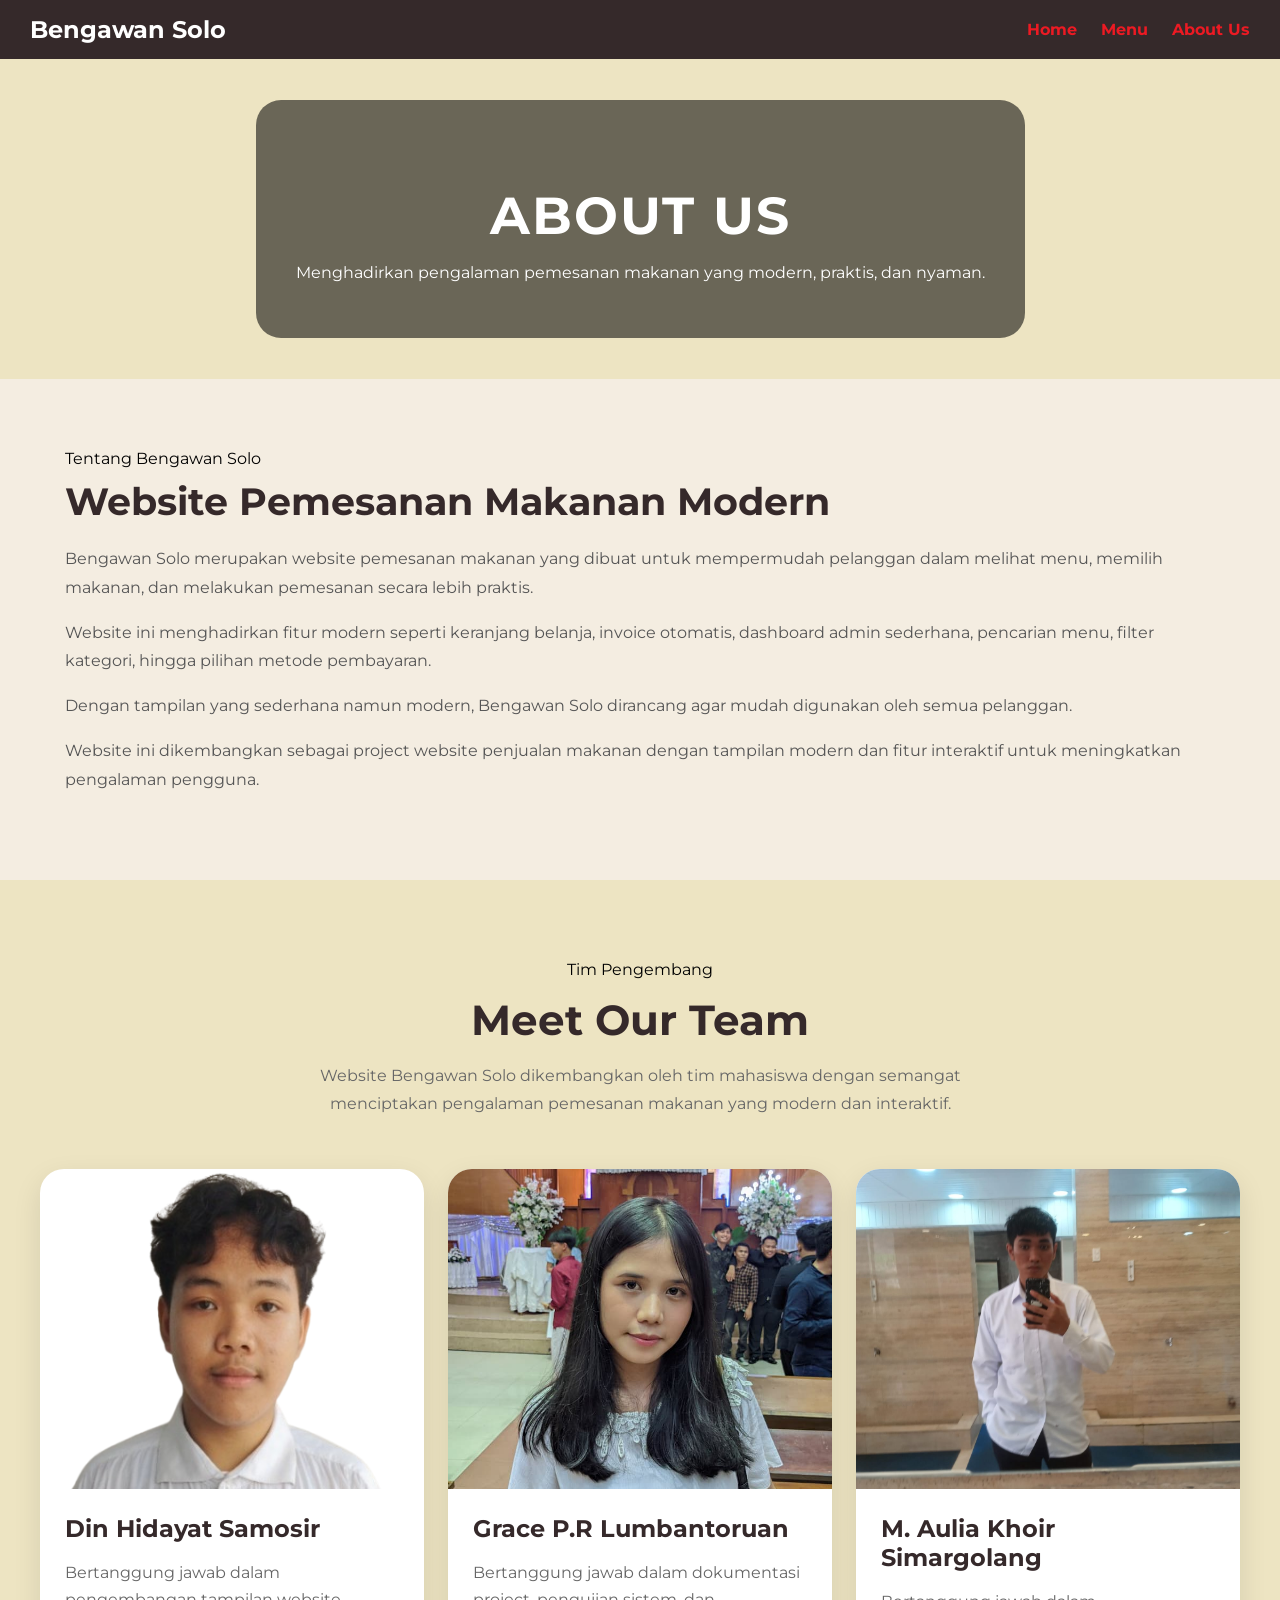
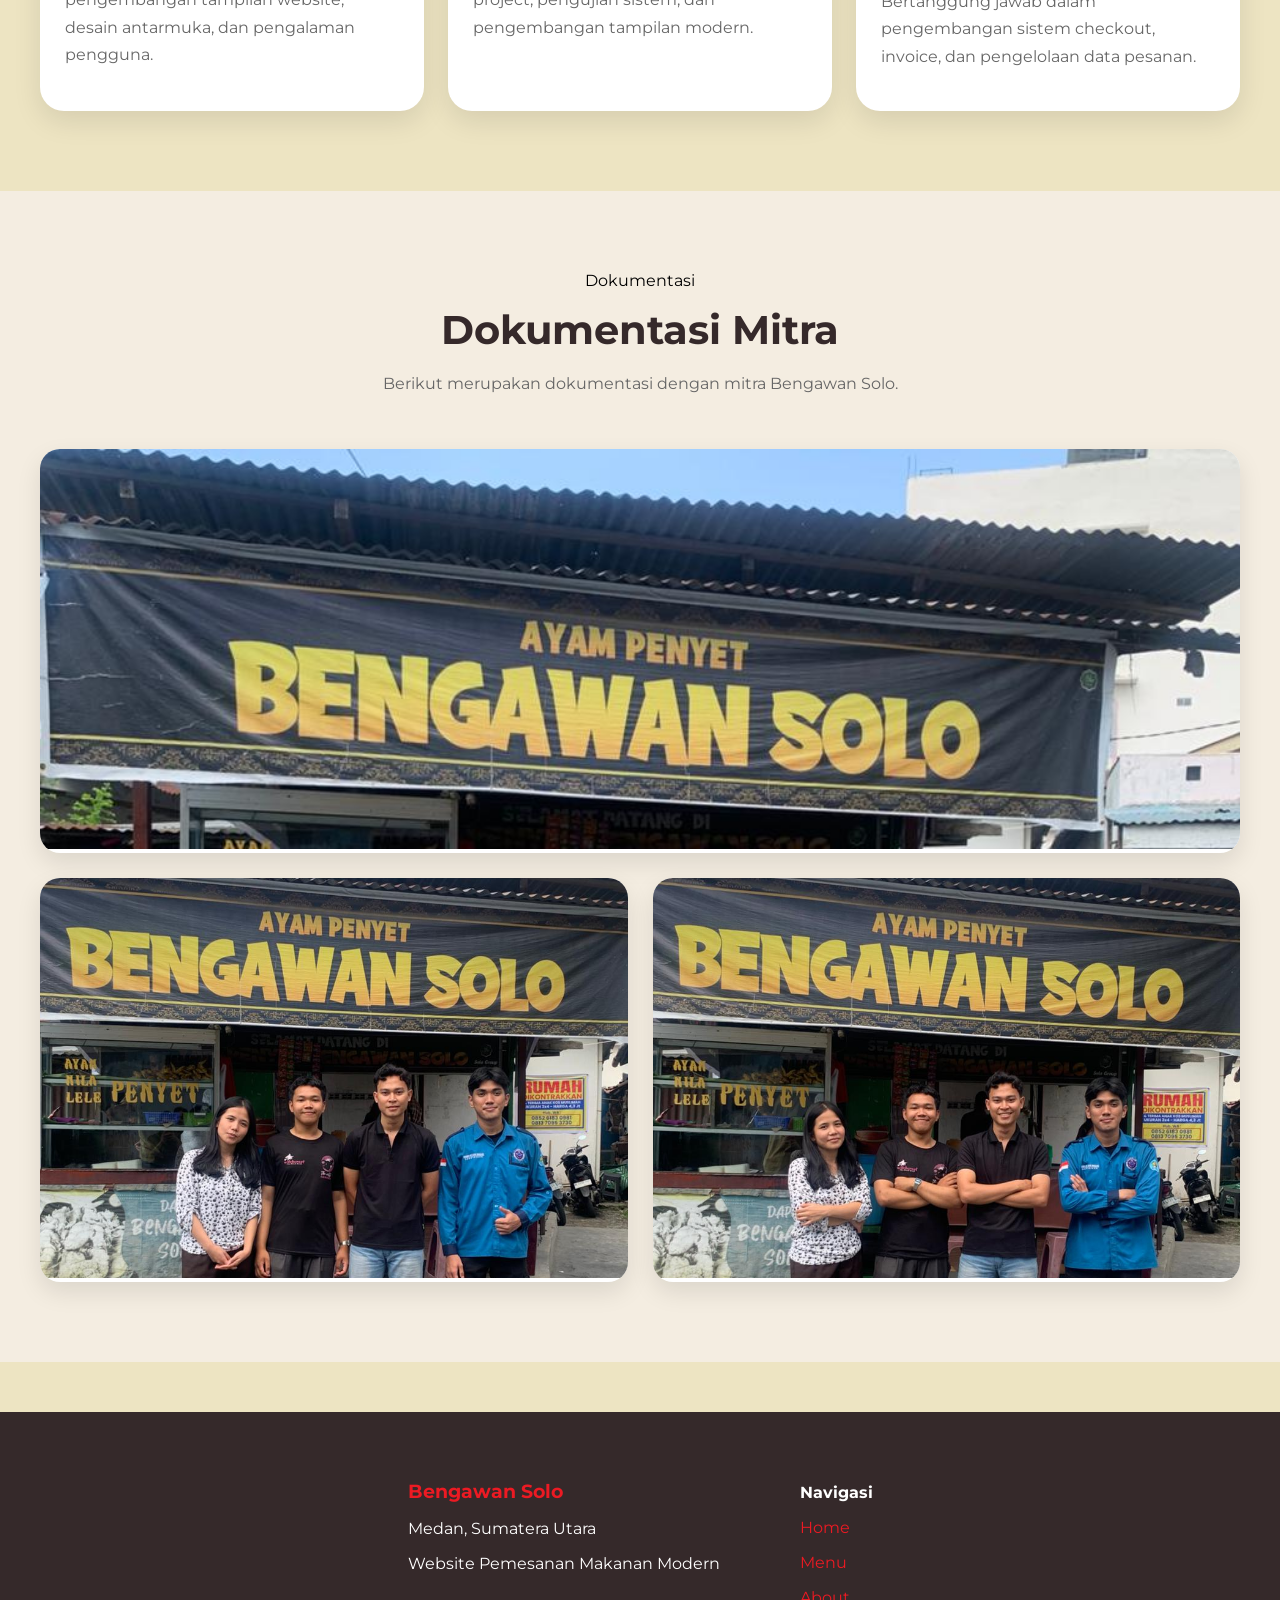
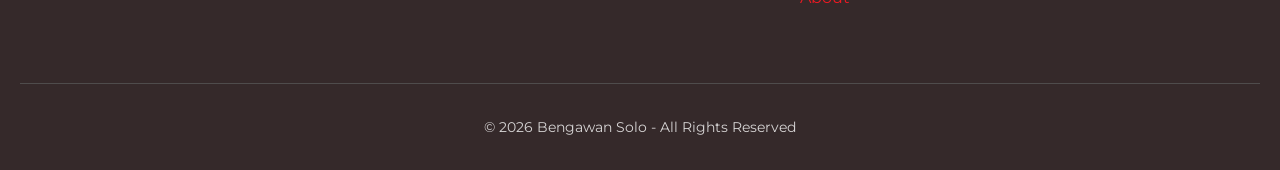
==== commit 6385c2d2: "foto nih" ====
--- a/about.html
+++ b/about.html
@@ -5,6 +5,7 @@
     <meta charset="UTF-8">
     <meta name="viewport" content="width=device-width, initial-scale=1.0">
     <title>About Us - Bengawan Solo</title>
+    <link rel="icon" href="assets/logo.png" type="image/png">
 
     <link rel="stylesheet" href="styles/style.css">
     <link href="https://fonts.googleapis.com/css2?family=Montserrat&display=swap" rel="stylesheet">
@@ -124,7 +125,7 @@
             <div class="team-profile-card">
 
                 <div class="team-photo">
-                    <img src="assets/foto/foto.png" alt="Khoir">
+                    <img src="assets/foto/khoir.jpeg" alt="Khoir">
                 </div>
 
                 <div class="team-profile-content">
--- a/styles/style.css
+++ b/styles/style.css
@@ -963,7 +963,6 @@
     max-width: 1150px;
     margin: 0 auto;
     display: flex;
-    grid-template-columns: 1.6fr 1fr;
     gap: 35px;
     align-items: center;
 }
